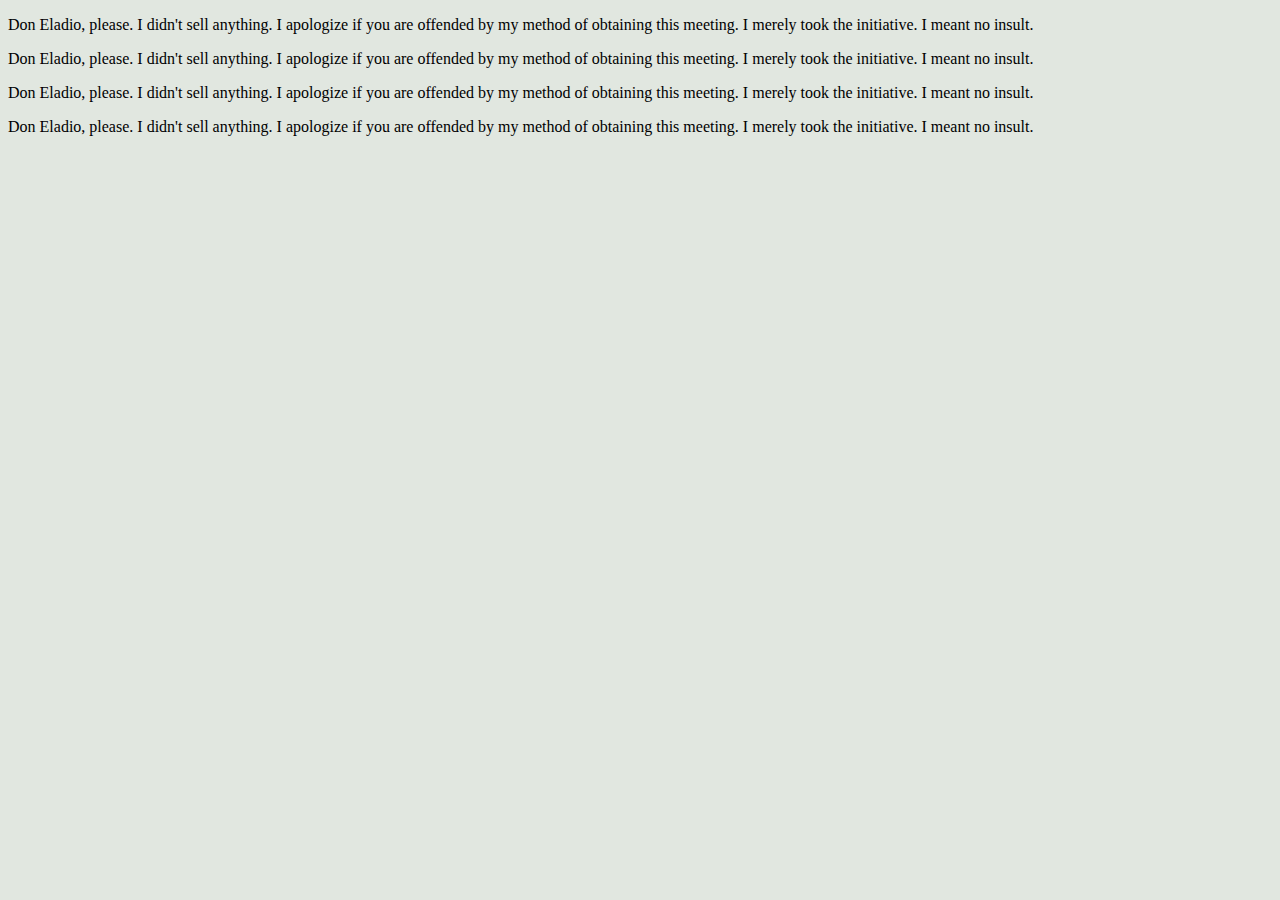
==== about.html @ 960fc205 "stylesheet" ====
<!DOCTYPE html>
<html lang="en">

<head>
  <meta charset="UTF-8">
  <meta name="viewport" content="width=device-width, initial-scale=1.0">
  <title>About our team</title>
  <link rel="stylesheet" href="./styles/styles.css">

</head>

<body>
  <div class="about-container">
    <div class="kevin">
      <p>
        Don Eladio, please. I didn't sell anything. I apologize if you are offended by my method of obtaining this
        meeting. I
        merely took the initiative. I meant no insult.
      </p>
    </div>


    <div class="karine">
      <p>
        Don Eladio, please. I didn't sell anything. I apologize if you are offended by my method of obtaining this
        meeting. I
        merely took the initiative. I meant no insult.
      </p>
    </div>
    <div class="catherine">
      <p>
        Don Eladio, please. I didn't sell anything. I apologize if you are offended by my method of obtaining this
        meeting. I
        merely took the initiative. I meant no insult.
      </p>

      <div class="samuel">
        <p>
          Don Eladio, please. I didn't sell anything. I apologize if you are offended by my method of obtaining this
          meeting. I
          merely took the initiative. I meant no insult.
        </p>
      </div>
    </div>







  </div>

</body>

</html>
---- styles/styles.css ----
* {
  box-sizing: border-box;
}

body {
  background-color: #e1e7e0;
}
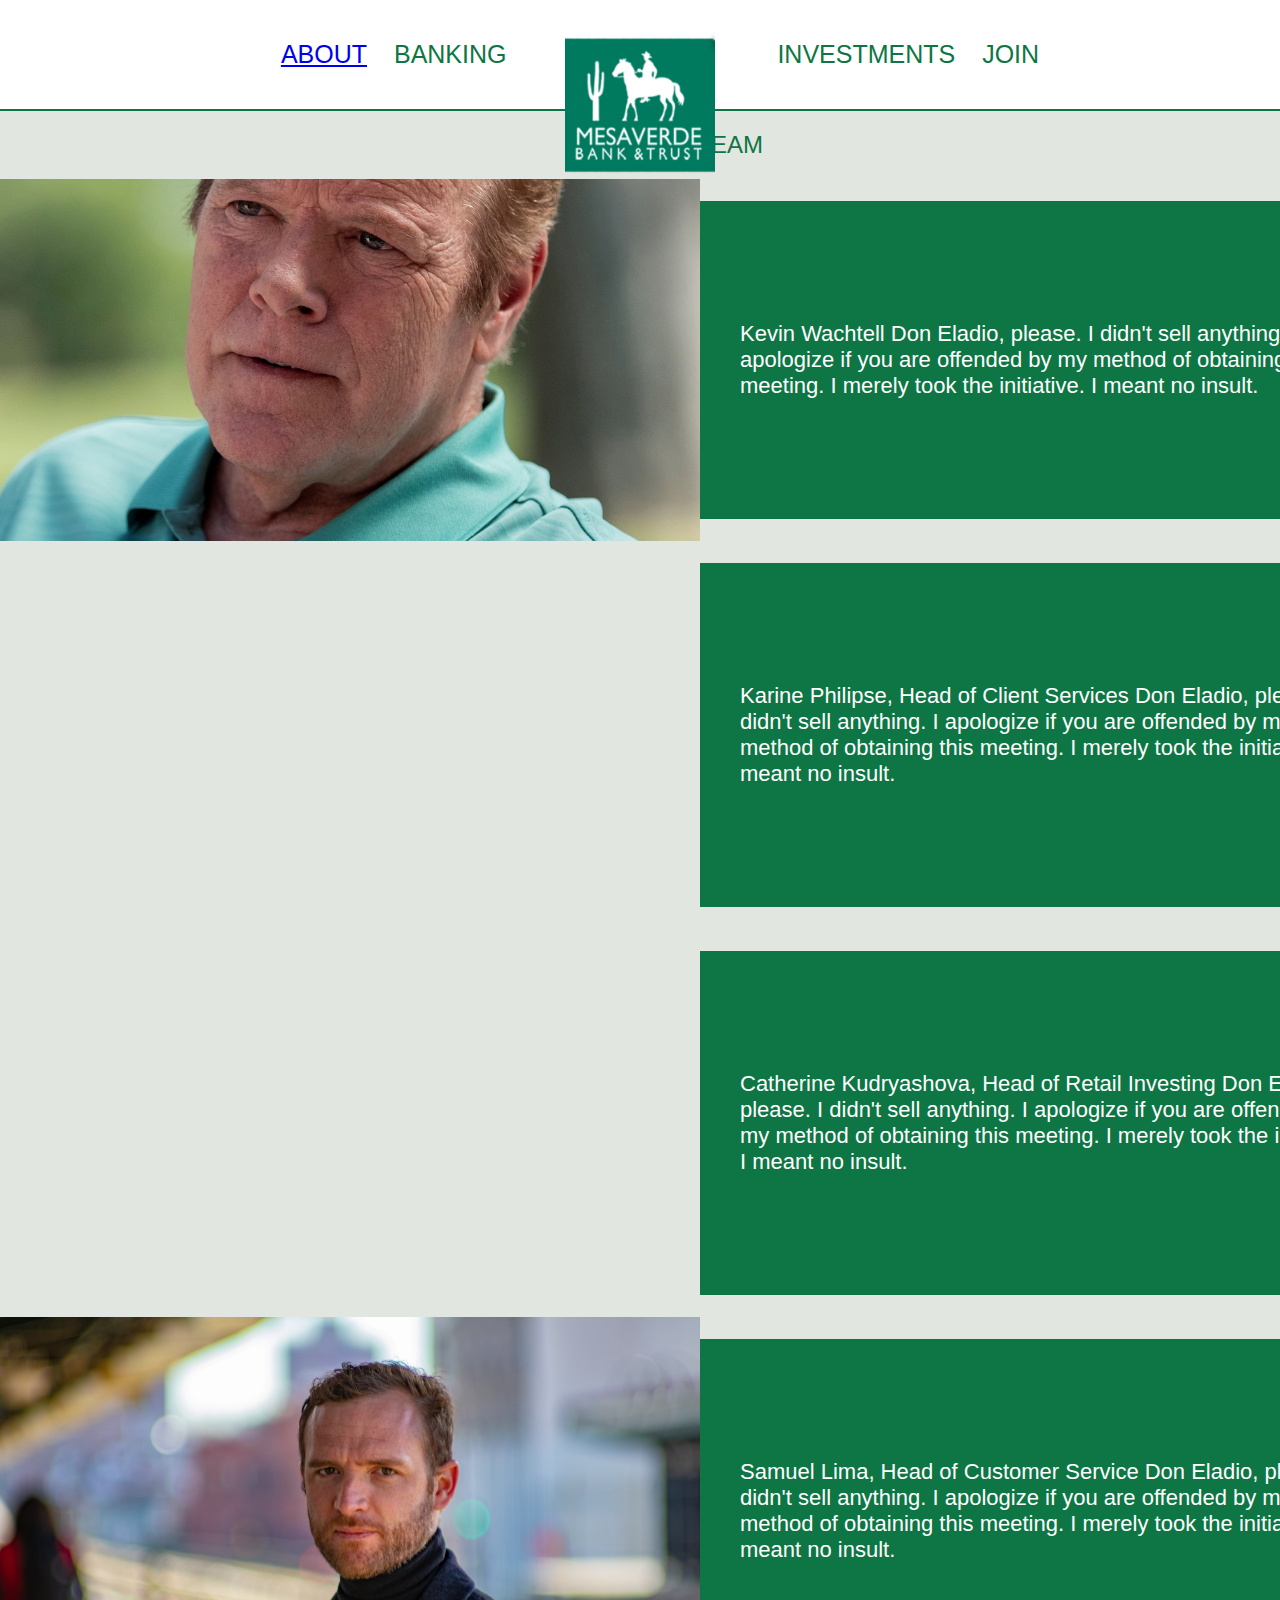
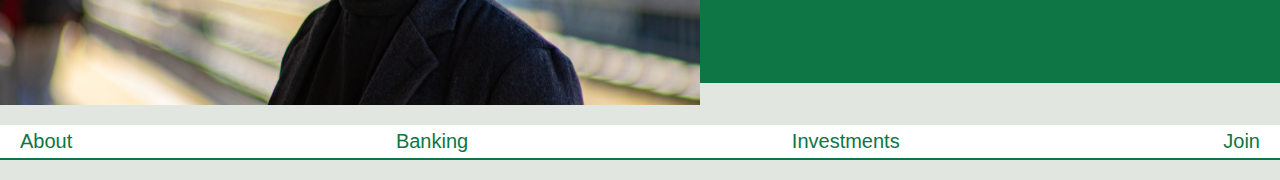
==== commit 6b86a2c9: "inital about page code" ====
--- a/about.html
+++ b/about.html
@@ -9,47 +9,76 @@
 
 </head>
 
+<nav class="nav-bar">
+  <img src="../assets/Logo_Asterisk copy.png" class="logo" alt="Mesa Verde logo">
+  <ul>
+    <li><a href="about.html">ABOUT</a></li>
+    <li>BANKING</li>
+  </ul>
+  <ul>
+    <li>INVESTMENTS</li>
+    <li>JOIN</li>
+  </ul>
+</nav>
+
 <body>
   <div class="about-container">
+    <h2>OUR TEAM</h2>
+    <!-- KEVIN -->
     <div class="kevin">
-      <p>
+      <div class="kevin-image"></div>
+      <p class="about-text">
+        Kevin Wachtell
         Don Eladio, please. I didn't sell anything. I apologize if you are offended by my method of obtaining this
         meeting. I
         merely took the initiative. I meant no insult.
       </p>
     </div>
 
-
+    <!-- KARINE -->
     <div class="karine">
-      <p>
+      <div class="karine-image"></div>
+      <p class="about-text">
+        Karine Philipse, Head of Client Services
         Don Eladio, please. I didn't sell anything. I apologize if you are offended by my method of obtaining this
         meeting. I
         merely took the initiative. I meant no insult.
       </p>
     </div>
+
+    <!-- CATHERINE -->
     <div class="catherine">
-      <p>
+      <div class="catherine-image"></div>
+      <p class="about-text">
+        Catherine Kudryashova, Head of Retail Investing
         Don Eladio, please. I didn't sell anything. I apologize if you are offended by my method of obtaining this
         meeting. I
         merely took the initiative. I meant no insult.
       </p>
+    </div>
+    <!-- SAMUEL -->
+    <div class="samuel">
+      <div class="samuel-image"></div>
+      <p class="about-text">
+        Samuel Lima, Head of Customer Service
+        Don Eladio, please. I didn't sell anything. I apologize if you are offended by my method of obtaining this
+        meeting. I
+        merely took the initiative. I meant no insult.
+      </p>
+    </div>
+  </div>
+  </div>
 
-      <div class="samuel">
-        <p>
-          Don Eladio, please. I didn't sell anything. I apologize if you are offended by my method of obtaining this
-          meeting. I
-          merely took the initiative. I meant no insult.
-        </p>
-      </div>
-    </div>
+  <!-- FOOTER -->
 
-
-
-
-
-
-
-  </div>
+  <footer>
+    <ul>
+      <li>About</li>
+      <li>Banking</li>
+      <li>Investments</li>
+      <li>Join</li>
+    </ul>
+  </footer>
 
 </body>
 
--- a/styles/styles.css
+++ b/styles/styles.css
@@ -4,4 +4,195 @@
 
 body {
   background-color: #e1e7e0;
+  margin: 0;
 }
+
+/* NAV BAR */
+.nav-bar {
+  display: flex;
+  justify-content: space-evenly;
+  padding: 5px 20px;
+  position: relative;
+  font-family: "Poppins", sans-serif;
+  font-weight: 300;
+  font-size: 25px;
+  background-color: #fff;
+  width: 100%;
+  border-bottom: #0d7644 2px solid;
+}
+.nav-bar li {
+  list-style: none;
+  display: inline-block;
+  padding: 10px;
+  font-family: "Poppins", sans-serif;
+  color: #0d7644;
+}
+
+/* HOME PAGE HERO */
+
+.hero-container {
+  width: 1400px;
+  margin: 0 auto;
+}
+
+.hero {
+  display: flex;
+  justify-content: flex-start;
+  flex-wrap: wrap;
+}
+
+.horse,
+.hero-text {
+  width: 50%;
+}
+
+.horse {
+  background-image: url("../assets/karsten-winegeart-GT6rDF2AhEM-unsplash.jpg");
+  background-size: cover;
+  background-position: center center;
+}
+
+.hero-text {
+  background-color: #2f4a37;
+  padding: 120px 40px;
+}
+
+/* LOGO */
+.logo {
+  position: absolute;
+  left: 0;
+  right: 0;
+  margin: 0 auto;
+  width: 150px;
+  height: 150px;
+  margin-top: 20px;
+}
+
+p {
+  font-family: "Poppins", sans-serif;
+  font-weight: 200;
+}
+
+/* HEADINGS */
+h2,
+h3 {
+  font-family: "Poppins", sans-serif;
+  font-weight: 500;
+  color: #0d7644;
+}
+
+h2 {
+  text-align: center;
+}
+
+.hero-container h2 {
+  padding-top: 45px;
+}
+
+/* PRODUCTS AND SERVICES */
+.products-container {
+  width: 1400px;
+  margin: 0 auto;
+  display: flex;
+  flex-direction: row;
+}
+
+.product-hero-one,
+.product-hero-two {
+  padding-top: 100px;
+}
+.product-text {
+  background-color: #2f4a37;
+}
+/* QUOTE */
+.quote {
+  background-color: #fff;
+  border-top: 5px solid #6fcf97;
+  border-bottom: 5px solid #6fcf97;
+  font-size: 32px;
+  height: 180px;
+}
+.quote p {
+  padding-top: 10px;
+  line-height: 35px;
+}
+
+/* ABOUT PAGE */
+.about-container {
+  width: 1400px;
+  margin: 0 auto;
+}
+
+.kevin,
+.karine,
+.catherine,
+.samuel {
+  display: flex;
+  justify-content: flex-start;
+  flex-wrap: wrap;
+}
+
+.kevin-image,
+.karine-image,
+.samuel-image,
+.catherine-image,
+.about-text {
+  width: 50%;
+}
+/* ABOUT IMAGES */
+.kevin-image {
+  background-image: url("../assets/Kevin_S5.webp");
+  background-size: cover;
+  background-position: center;
+}
+.karine-image {
+  background-image: url("../assets/amy-hirschi-b3AYk8HKCl0-unsplash.jpg");
+  background-size: cover;
+  background-position: top center;
+}
+
+.catherine-image {
+  background-image: url("../assets/christina-wocintechchat-com-0Zx1bDv5BNY-unsplash.jpg");
+  background-size: cover;
+  background-position: top center;
+}
+
+.samuel-image {
+  background-image: url("../assets/fred-moon-vSI2KnI4Abc-unsplash.jpg");
+  background-size: cover;
+  background-position: center center;
+}
+
+/* ABOUT TEXT */
+.about-text {
+  background-color: #0d7644;
+  padding: 120px 40px;
+  font-family: "Poppins", sans-serif;
+  font-weight: 300;
+  color: #fff;
+  font-size: 22px;
+}
+
+/* FOOTER */
+footer ul {
+  background-color: #fff;
+  width: 100%;
+  display: flex;
+  justify-content: space-between;
+  padding: 5px 20px;
+  border-bottom: #0d7644 2px solid;
+  font-family: "Poppins", sans-serif;
+  font-weight: 300;
+  list-style: none;
+  font-size: 20px;
+  color: #0d7644;
+}
+
+/* BUTTONS */
+.button {
+  background-color: #bbc29c;
+  font-family: "Poppins", sans-serif;
+  font-weight: 300;
+  padding: 10px;
+  border: #000 2px solid;
+}
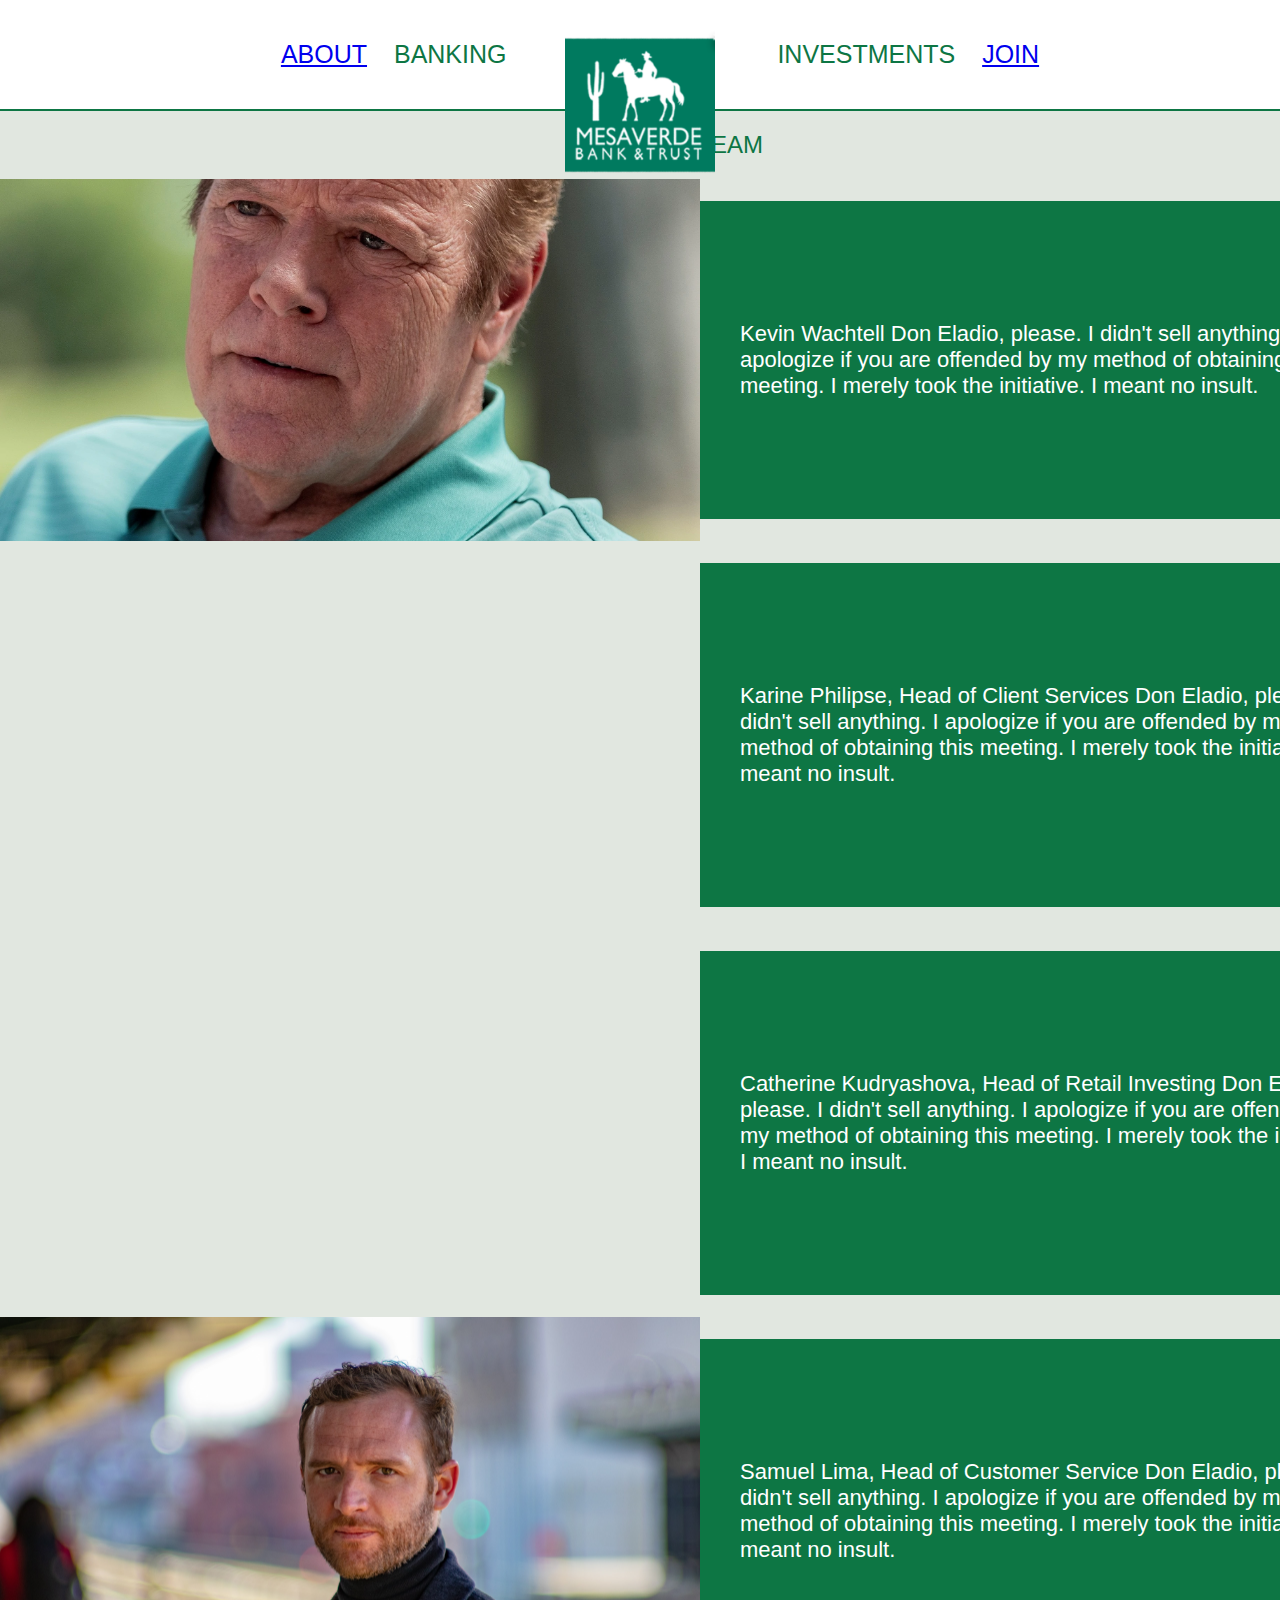
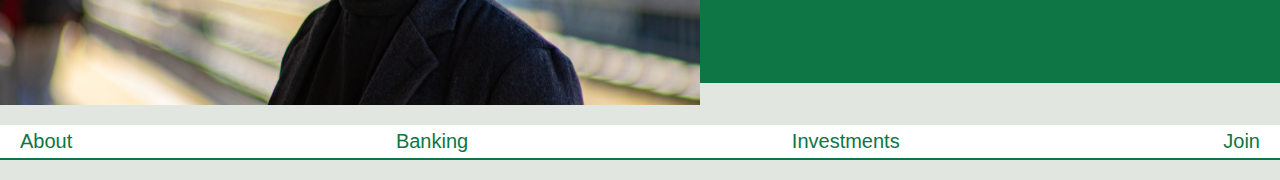
==== commit 9e04be09: "tweaks and fixes" ====
--- a/about.html
+++ b/about.html
@@ -17,7 +17,7 @@
   </ul>
   <ul>
     <li>INVESTMENTS</li>
-    <li>JOIN</li>
+    <li><a href="join.html">JOIN</a></li>
   </ul>
 </nav>
 
--- a/styles/styles.css
+++ b/styles/styles.css
@@ -31,7 +31,7 @@
 /* HOME PAGE HERO */
 
 .hero-container {
-  width: 1400px;
+  max-width: 1400px;
   margin: 0 auto;
 }
 
@@ -91,18 +91,30 @@
 
 /* PRODUCTS AND SERVICES */
 .products-container {
-  width: 1400px;
-  margin: 0 auto;
-  display: flex;
-  flex-direction: row;
-}
-
+  max-width: 1400px;
+  margin: 0 auto;
+}
+
+.products-wrapper {
+  display: flex;
+}
 .product-hero-one,
 .product-hero-two {
   padding-top: 100px;
+  width: 50%;
+  background-color: #2f4a37;
 }
 .product-text {
-  background-color: #2f4a37;
+  padding: 20px;
+  color: #fff;
+}
+.checking {
+  background-image: url("../assets/jonathan-cooper-0O2Pp6-mOkY-unsplash.jpg");
+  width: 50%;
+}
+.investing {
+  background-image: url("../assets/lo-lo-CeVj8lPBJSc-unsplash.jpg");
+  width: 50%;
 }
 /* QUOTE */
 .quote {
@@ -111,6 +123,7 @@
   border-bottom: 5px solid #6fcf97;
   font-size: 32px;
   height: 180px;
+  text-align: center;
 }
 .quote p {
   padding-top: 10px;
@@ -132,11 +145,14 @@
   flex-wrap: wrap;
 }
 
+.about-text {
+  width: 50%;
+}
+
 .kevin-image,
 .karine-image,
 .samuel-image,
-.catherine-image,
-.about-text {
+.catherine-image {
   width: 50%;
 }
 /* ABOUT IMAGES */
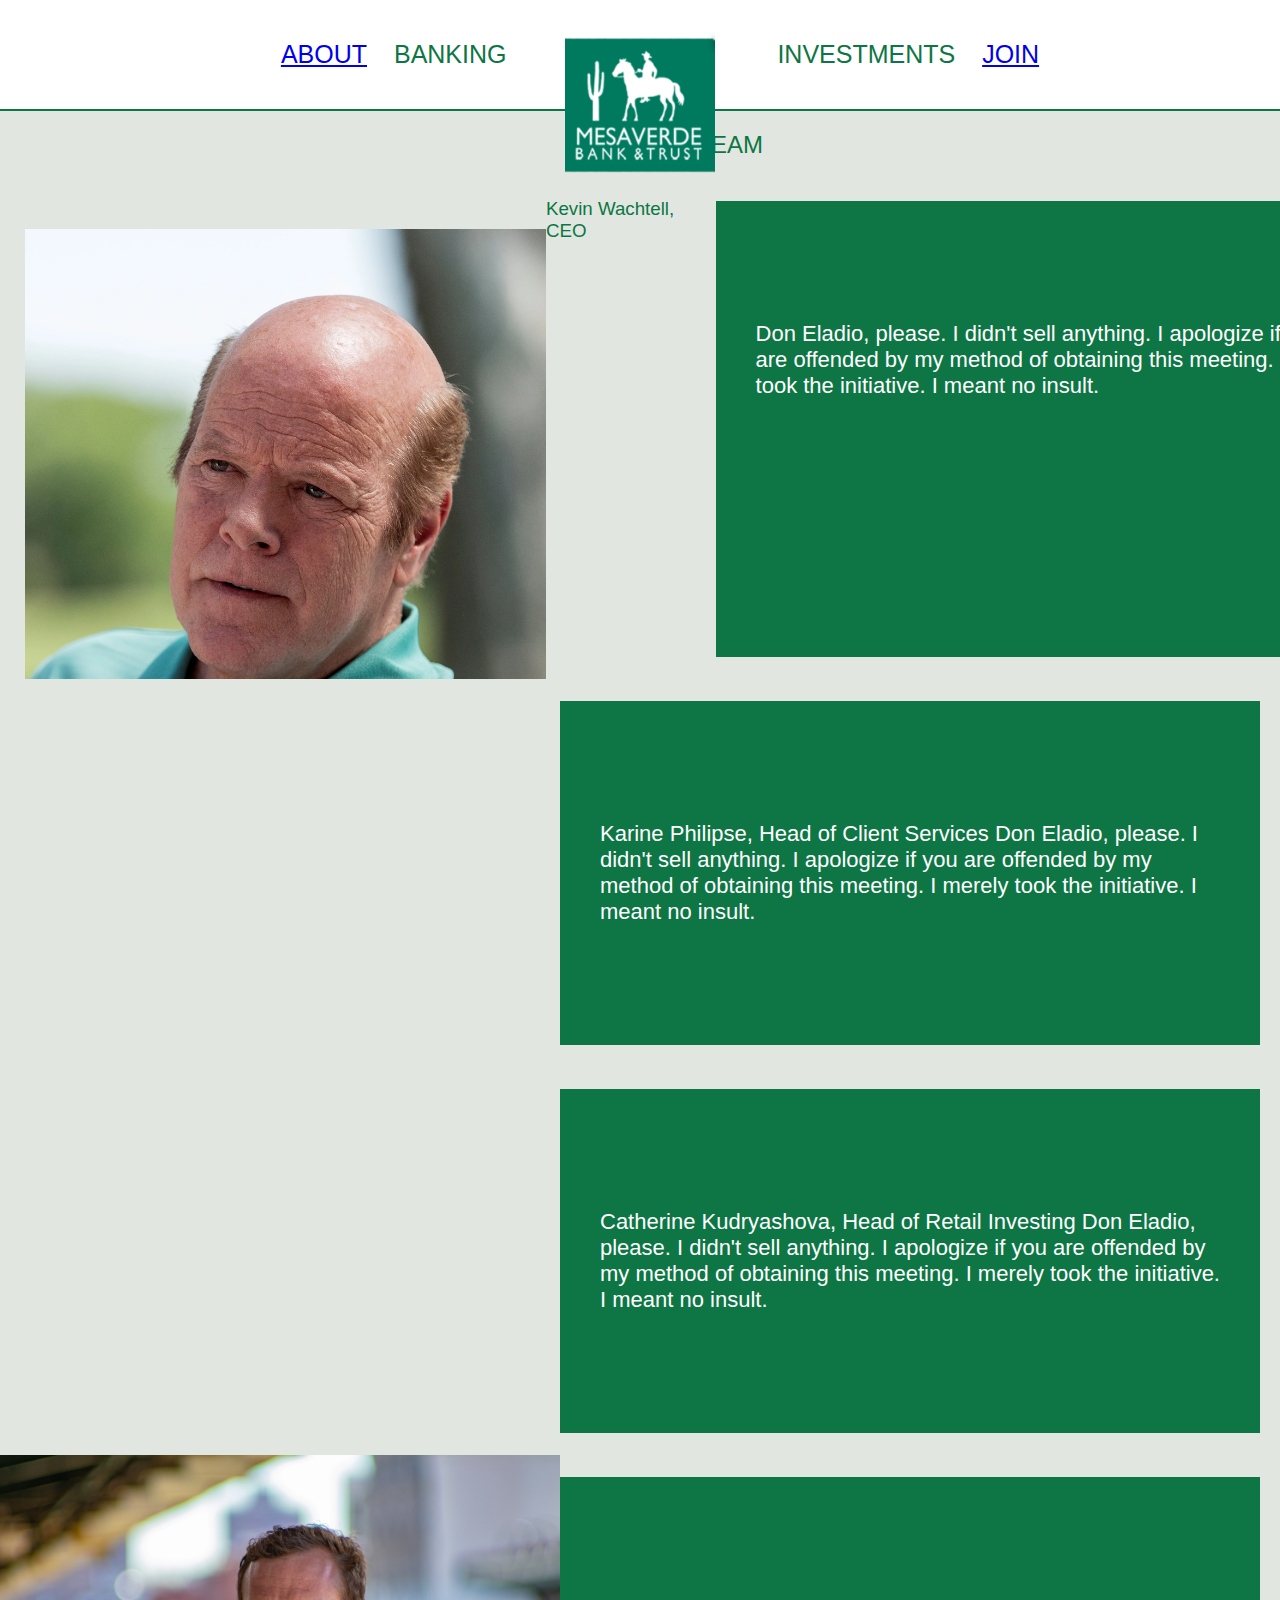
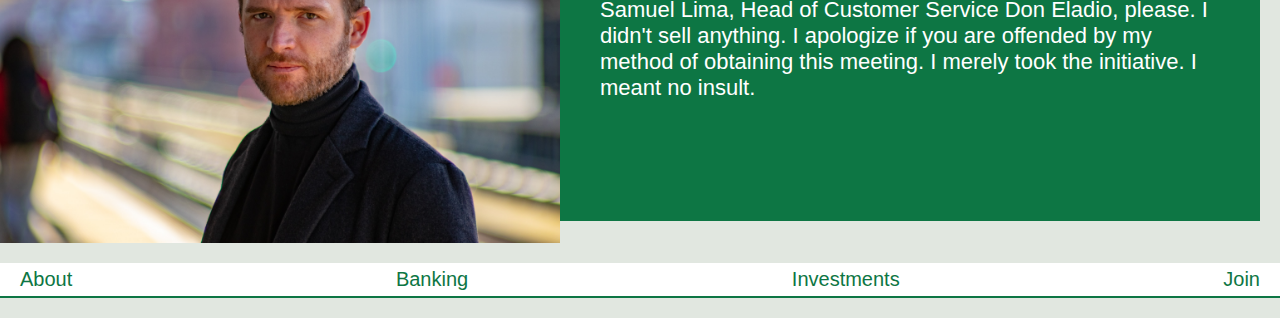
==== commit 4de9fd06: "about changes" ====
--- a/about.html
+++ b/about.html
@@ -26,9 +26,10 @@
     <h2>OUR TEAM</h2>
     <!-- KEVIN -->
     <div class="kevin">
+
       <div class="kevin-image"></div>
+      <h3 class="about-name">Kevin Wachtell, CEO</h3>
       <p class="about-text">
-        Kevin Wachtell
         Don Eladio, please. I didn't sell anything. I apologize if you are offended by my method of obtaining this
         meeting. I
         merely took the initiative. I meant no insult.
--- a/styles/styles.css
+++ b/styles/styles.css
@@ -55,6 +55,11 @@
 .hero-text {
   background-color: #2f4a37;
   padding: 120px 40px;
+  color: #fff;
+}
+
+.hero-text p {
+  padding-bottom: 25px;
 }
 
 /* LOGO */
@@ -93,28 +98,49 @@
 .products-container {
   max-width: 1400px;
   margin: 0 auto;
+  margin-bottom: 50px;
 }
 
 .products-wrapper {
   display: flex;
+  gap: 20px;
 }
 .product-hero-one,
 .product-hero-two {
-  padding-top: 100px;
+  padding: 60px 40px;
   width: 50%;
   background-color: #2f4a37;
 }
+
+.product-hero-one h3,
+.product-hero-two h3,
+.hero-text h3 {
+  text-align: center;
+  color: #fff;
+}
+
 .product-text {
-  padding: 20px;
-  color: #fff;
-}
+  padding: 20px 0;
+  color: #fff;
+}
+/* PRODUCT HERO IMAGES */
 .checking {
-  background-image: url("../assets/jonathan-cooper-0O2Pp6-mOkY-unsplash.jpg");
-  width: 50%;
+  background-image: url("../assets/jonathan-cooper.jpg");
+  width: 100%;
+  height: 400px;
+  background-size: cover;
+  background-position: 5px 50px;
+  margin: 0 auto;
+  background-repeat: no-repeat;
 }
 .investing {
   background-image: url("../assets/lo-lo-CeVj8lPBJSc-unsplash.jpg");
-  width: 50%;
+  height: 400px;
+  width: 100%;
+  margin: 0 auto;
+  background-size: cover;
+  background-position: 5px 50px;
+  background-repeat: no-repeat;
 }
 /* QUOTE */
 .quote {
@@ -141,25 +167,27 @@
 .catherine,
 .samuel {
   display: flex;
-  justify-content: flex-start;
-  flex-wrap: wrap;
 }
 
 .about-text {
   width: 50%;
 }
 
+/* ABOUT IMAGES */
 .kevin-image,
 .karine-image,
 .samuel-image,
 .catherine-image {
-  width: 50%;
+  width: 40%;
+  background-repeat: no-repeat;
 }
 /* ABOUT IMAGES */
 .kevin-image {
   background-image: url("../assets/Kevin_S5.webp");
   background-size: cover;
-  background-position: center;
+  background-position: 25px 50px;
+
+  height: 500px;
 }
 .karine-image {
   background-image: url("../assets/amy-hirschi-b3AYk8HKCl0-unsplash.jpg");
@@ -211,4 +239,5 @@
   font-weight: 300;
   padding: 10px;
   border: #000 2px solid;
-}
+  text-decoration: none;
+}
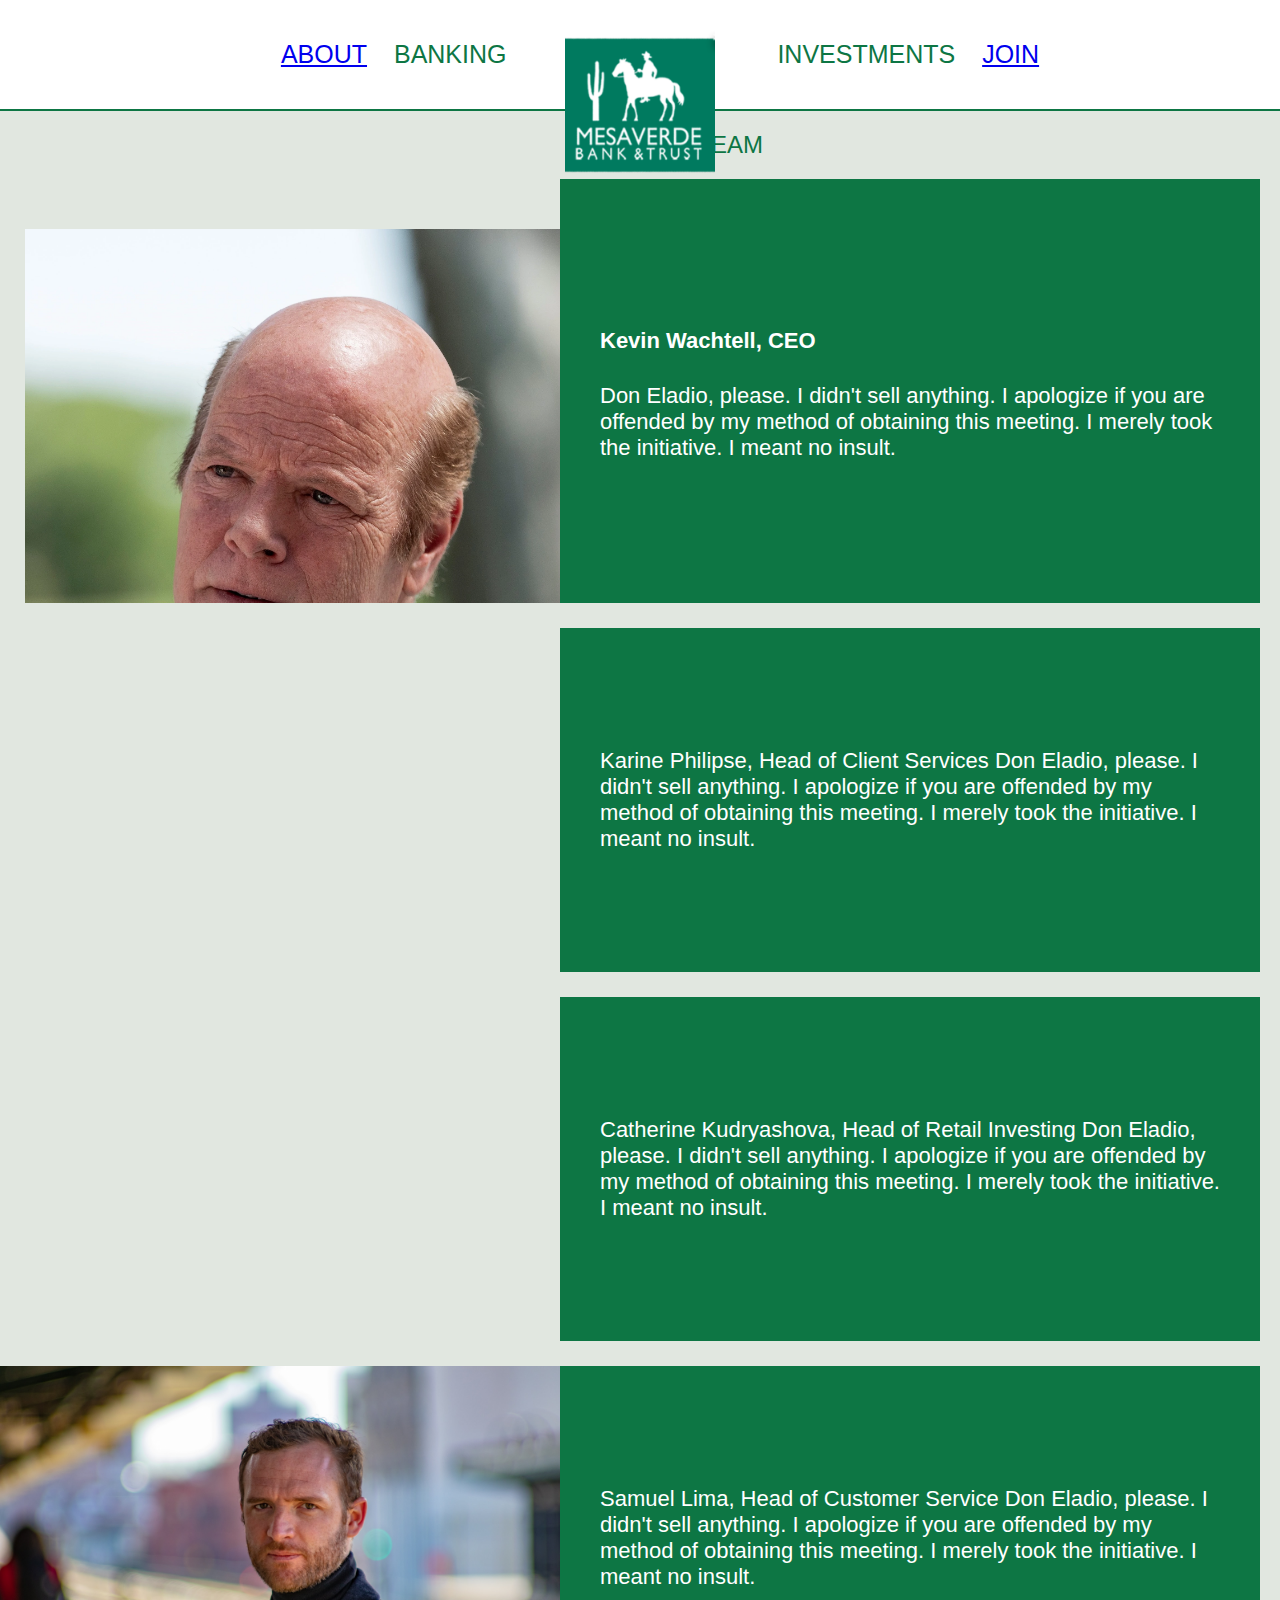
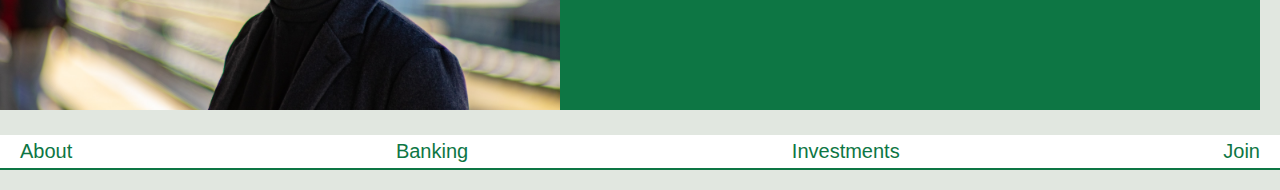
==== commit 42a1d1dd: "about fixes" ====
--- a/about.html
+++ b/about.html
@@ -26,14 +26,15 @@
     <h2>OUR TEAM</h2>
     <!-- KEVIN -->
     <div class="kevin">
-
       <div class="kevin-image"></div>
-      <h3 class="about-name">Kevin Wachtell, CEO</h3>
-      <p class="about-text">
-        Don Eladio, please. I didn't sell anything. I apologize if you are offended by my method of obtaining this
-        meeting. I
-        merely took the initiative. I meant no insult.
-      </p>
+      <div class="about-text">
+        <h4 class="about-name">Kevin Wachtell, CEO</h4>
+        <p>
+          Don Eladio, please. I didn't sell anything. I apologize if you are offended by my method of obtaining this
+          meeting. I
+          merely took the initiative. I meant no insult.
+        </p>
+      </div>
     </div>
 
     <!-- KARINE -->
--- a/styles/styles.css
+++ b/styles/styles.css
@@ -167,10 +167,12 @@
 .catherine,
 .samuel {
   display: flex;
+  margin-bottom: 25px;
 }
 
 .about-text {
   width: 50%;
+  margin: 0px;
 }
 
 /* ABOUT IMAGES */
@@ -186,8 +188,6 @@
   background-image: url("../assets/Kevin_S5.webp");
   background-size: cover;
   background-position: 25px 50px;
-
-  height: 500px;
 }
 .karine-image {
   background-image: url("../assets/amy-hirschi-b3AYk8HKCl0-unsplash.jpg");
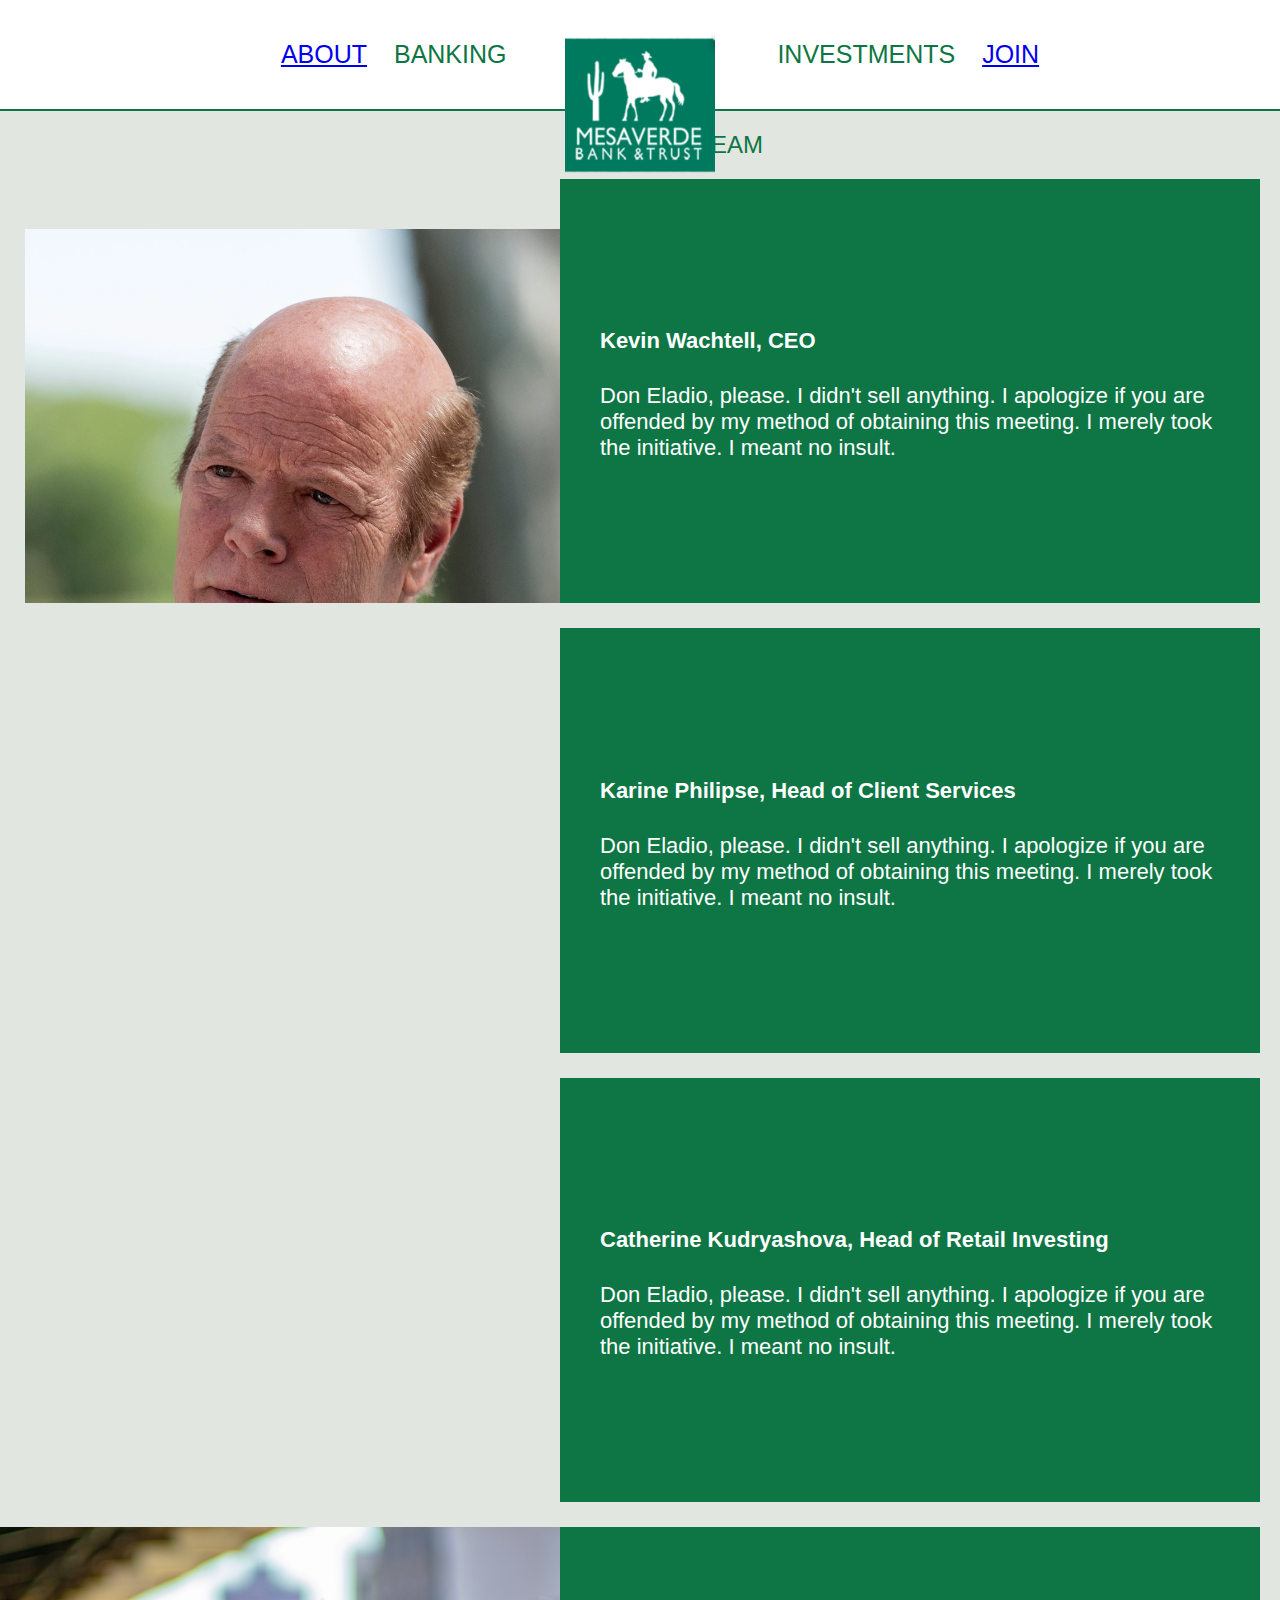
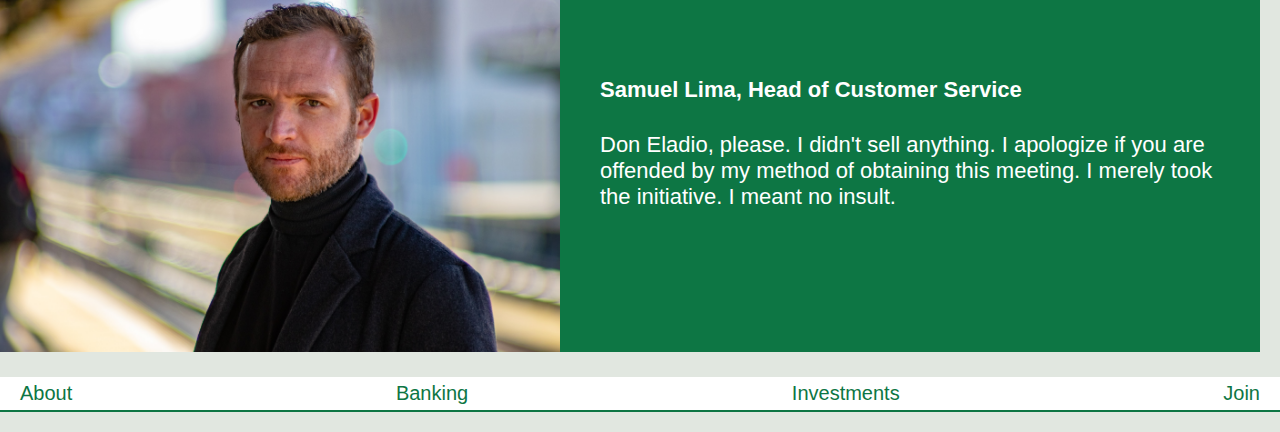
==== commit e147c10a: "about" ====
--- a/about.html
+++ b/about.html
@@ -40,35 +40,41 @@
     <!-- KARINE -->
     <div class="karine">
       <div class="karine-image"></div>
-      <p class="about-text">
-        Karine Philipse, Head of Client Services
-        Don Eladio, please. I didn't sell anything. I apologize if you are offended by my method of obtaining this
-        meeting. I
-        merely took the initiative. I meant no insult.
-      </p>
+      <div class="about-text">
+        <h4 class="about-name">Karine Philipse, Head of Client Services</h4>
+        <p>
+          Don Eladio, please. I didn't sell anything. I apologize if you are offended by my method of obtaining this
+          meeting. I
+          merely took the initiative. I meant no insult.
+        </p>
+      </div>
+
     </div>
 
     <!-- CATHERINE -->
     <div class="catherine">
       <div class="catherine-image"></div>
-      <p class="about-text">
-        Catherine Kudryashova, Head of Retail Investing
-        Don Eladio, please. I didn't sell anything. I apologize if you are offended by my method of obtaining this
-        meeting. I
-        merely took the initiative. I meant no insult.
-      </p>
+      <div class="about-text">
+        <h4 class="about-name">Catherine Kudryashova, Head of Retail Investing</h4>
+        <p>
+          Don Eladio, please. I didn't sell anything. I apologize if you are offended by my method of obtaining this
+          meeting. I
+          merely took the initiative. I meant no insult.
+        </p>
+      </div>
     </div>
     <!-- SAMUEL -->
     <div class="samuel">
       <div class="samuel-image"></div>
-      <p class="about-text">
-        Samuel Lima, Head of Customer Service
-        Don Eladio, please. I didn't sell anything. I apologize if you are offended by my method of obtaining this
-        meeting. I
-        merely took the initiative. I meant no insult.
-      </p>
+      <div class="about-text">
+        <h4 class="about-name">Samuel Lima, Head of Customer Service</h4>
+        <p>
+          Don Eladio, please. I didn't sell anything. I apologize if you are offended by my method of obtaining this
+          meeting. I
+          merely took the initiative. I meant no insult.
+        </p>
+      </div>
     </div>
-  </div>
   </div>
 
   <!-- FOOTER -->
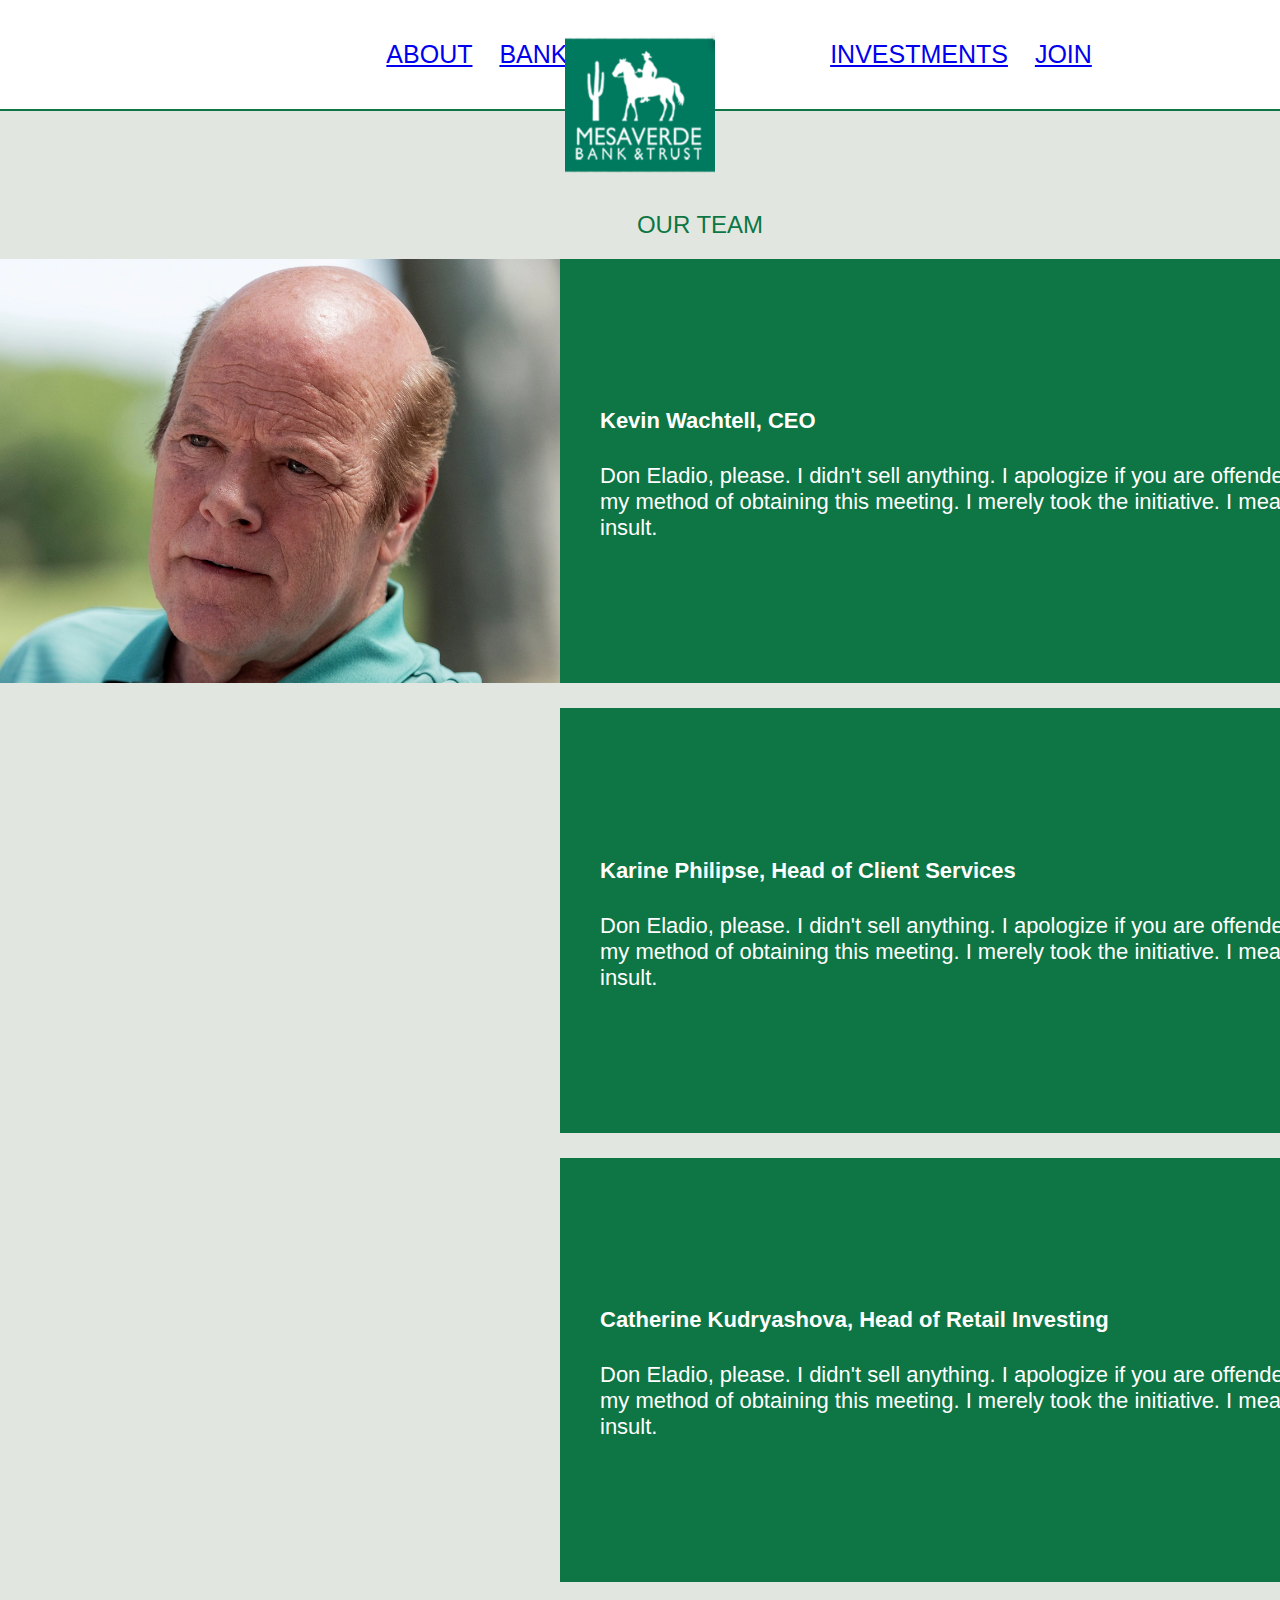
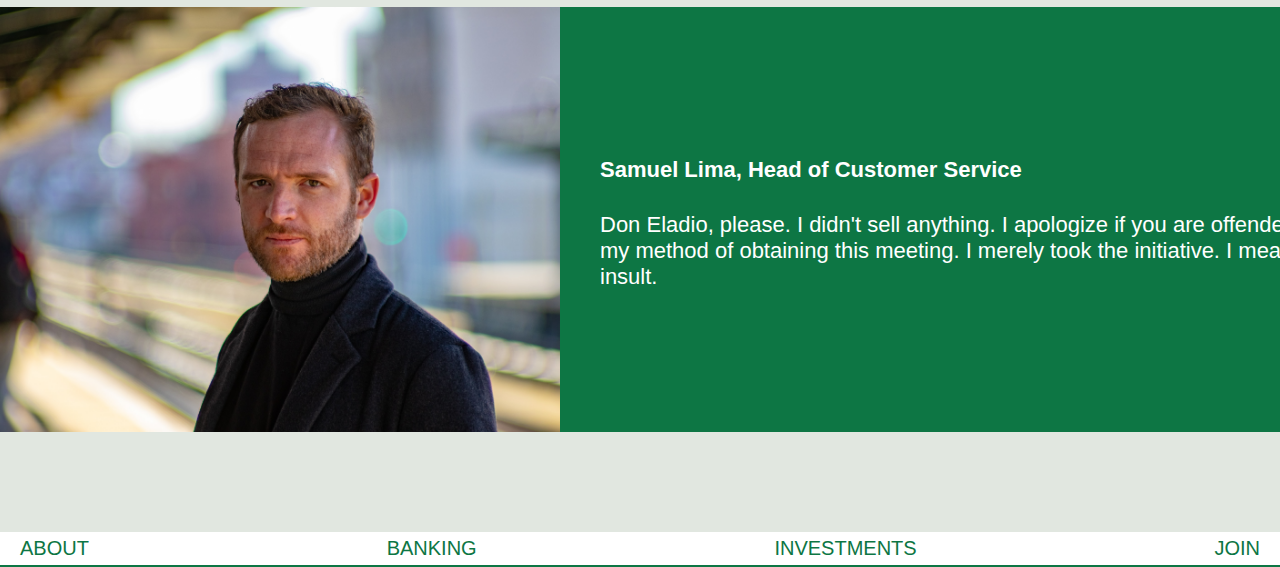
==== commit 4c3f3ff5: "investment page and fixes" ====
--- a/about.html
+++ b/about.html
@@ -8,15 +8,17 @@
   <link rel="stylesheet" href="./styles/styles.css">
 
 </head>
+<!-- NAV -->
+<nav class="nav-bar">
 
-<nav class="nav-bar">
-  <img src="../assets/Logo_Asterisk copy.png" class="logo" alt="Mesa Verde logo">
+  <a href="/"><img src="../assets/Logo_Asterisk copy.png" class="logo" alt="Mesa Verde logo"></a>
+  <!-- <img src="../assets/Logo_Asterisk copy.png" class="logo" alt="Mesa Verde logo"> -->
   <ul>
     <li><a href="about.html">ABOUT</a></li>
-    <li>BANKING</li>
+    <li><a href="banking.html">BANKING</a></li>
   </ul>
   <ul>
-    <li>INVESTMENTS</li>
+    <li><a href="investments.html">INVESTMENTS</a></li>
     <li><a href="join.html">JOIN</a></li>
   </ul>
 </nav>
--- a/styles/styles.css
+++ b/styles/styles.css
@@ -42,7 +42,10 @@
 }
 
 .horse,
-.hero-text {
+.investing-horse,
+.banking-horse,
+.hero-text,
+.banking-hero-text {
   width: 50%;
 }
 
@@ -52,12 +55,16 @@
   background-position: center center;
 }
 
-.hero-text {
+.hero-text,
+.banking-hero-text {
   background-color: #2f4a37;
   padding: 120px 40px;
   color: #fff;
 }
 
+.banking-hero-text {
+  text-align: center;
+}
 .hero-text p {
   padding-bottom: 25px;
 }
@@ -112,6 +119,7 @@
   background-color: #2f4a37;
 }
 
+.banking-hero-text h3,
 .product-hero-one h3,
 .product-hero-two h3,
 .hero-text h3 {
@@ -159,7 +167,7 @@
 /* ABOUT PAGE */
 .about-container {
   width: 1400px;
-  margin: 0 auto;
+  margin: 100px auto;
 }
 
 .kevin,
@@ -171,7 +179,7 @@
 }
 
 .about-text {
-  width: 50%;
+  width: 60%;
   margin: 0px;
 }
 
@@ -187,18 +195,18 @@
 .kevin-image {
   background-image: url("../assets/Kevin_S5.webp");
   background-size: cover;
-  background-position: 25px 50px;
+  background-position: 25% 20%;
 }
 .karine-image {
   background-image: url("../assets/amy-hirschi-b3AYk8HKCl0-unsplash.jpg");
   background-size: cover;
-  background-position: top center;
+  background-position: 25% 32%;
 }
 
 .catherine-image {
   background-image: url("../assets/christina-wocintechchat-com-0Zx1bDv5BNY-unsplash.jpg");
   background-size: cover;
-  background-position: top center;
+  background-position: 25% 25%;
 }
 
 .samuel-image {
@@ -216,6 +224,59 @@
   color: #fff;
   font-size: 22px;
 }
+/* BANKING PAGE */
+.banking-horse {
+  background-image: url("../assets/giorgio-manenti-YH-P6HiTlkQ-unsplash.jpg");
+  background-size: cover;
+  background-position: center center;
+}
+
+/* BANKING PRODUCT IMAGES */
+.checking-account {
+  background-image: url("../assets/nathan-dumlao-lvWw_G8tKsk-unsplash.jpg");
+  width: 100%;
+  height: 400px;
+  background-size: cover;
+  background-position: 5px -110px;
+  margin: 0 auto;
+  background-repeat: no-repeat;
+}
+.fixed-checking {
+  background-image: url("../assets/kaysha-aTn1wwElmE0-unsplash.jpg");
+  height: 400px;
+  width: 100%;
+  background-size: cover;
+  background-position: 5px -110px;
+  margin: 0 auto;
+  background-repeat: no-repeat;
+}
+
+/* INVESTMENT */
+.investing-horse {
+  background-image: url("../assets/kenny-webster-QrJc1RVI7uM-unsplash.jpg");
+  background-size: cover;
+  background-position: center center;
+}
+
+.managed-account {
+  background-image: url("../assets/austin-distel-nGc5RT2HmF0-unsplash.jpg");
+  height: 400px;
+  width: 100%;
+  background-size: cover;
+  background-position: 5px -110px;
+  margin: 0 auto;
+  background-repeat: no-repeat;
+}
+
+.investment-team {
+  background-image: url("../assets/thisisengineering-raeng-p5wrlynJR4A-unsplash.jpg");
+  height: 400px;
+  width: 100%;
+  background-size: cover;
+  background-position: 5px -110px;
+  margin: 0 auto;
+  background-repeat: no-repeat;
+}
 
 /* FOOTER */
 footer ul {
@@ -230,6 +291,8 @@
   list-style: none;
   font-size: 20px;
   color: #0d7644;
+  text-transform: uppercase;
+  margin-bottom: 0;
 }
 
 /* BUTTONS */
@@ -241,3 +304,21 @@
   border: #000 2px solid;
   text-decoration: none;
 }
+
+/* FORM */
+
+form p,
+label {
+  font-family: "Poppins", sans-serif;
+  font-weight: 500;
+}
+
+label {
+  display: block;
+  padding-top: 10px;
+}
+input[type="text"],
+[type="email"] {
+  height: 70px;
+  width: 800px;
+}
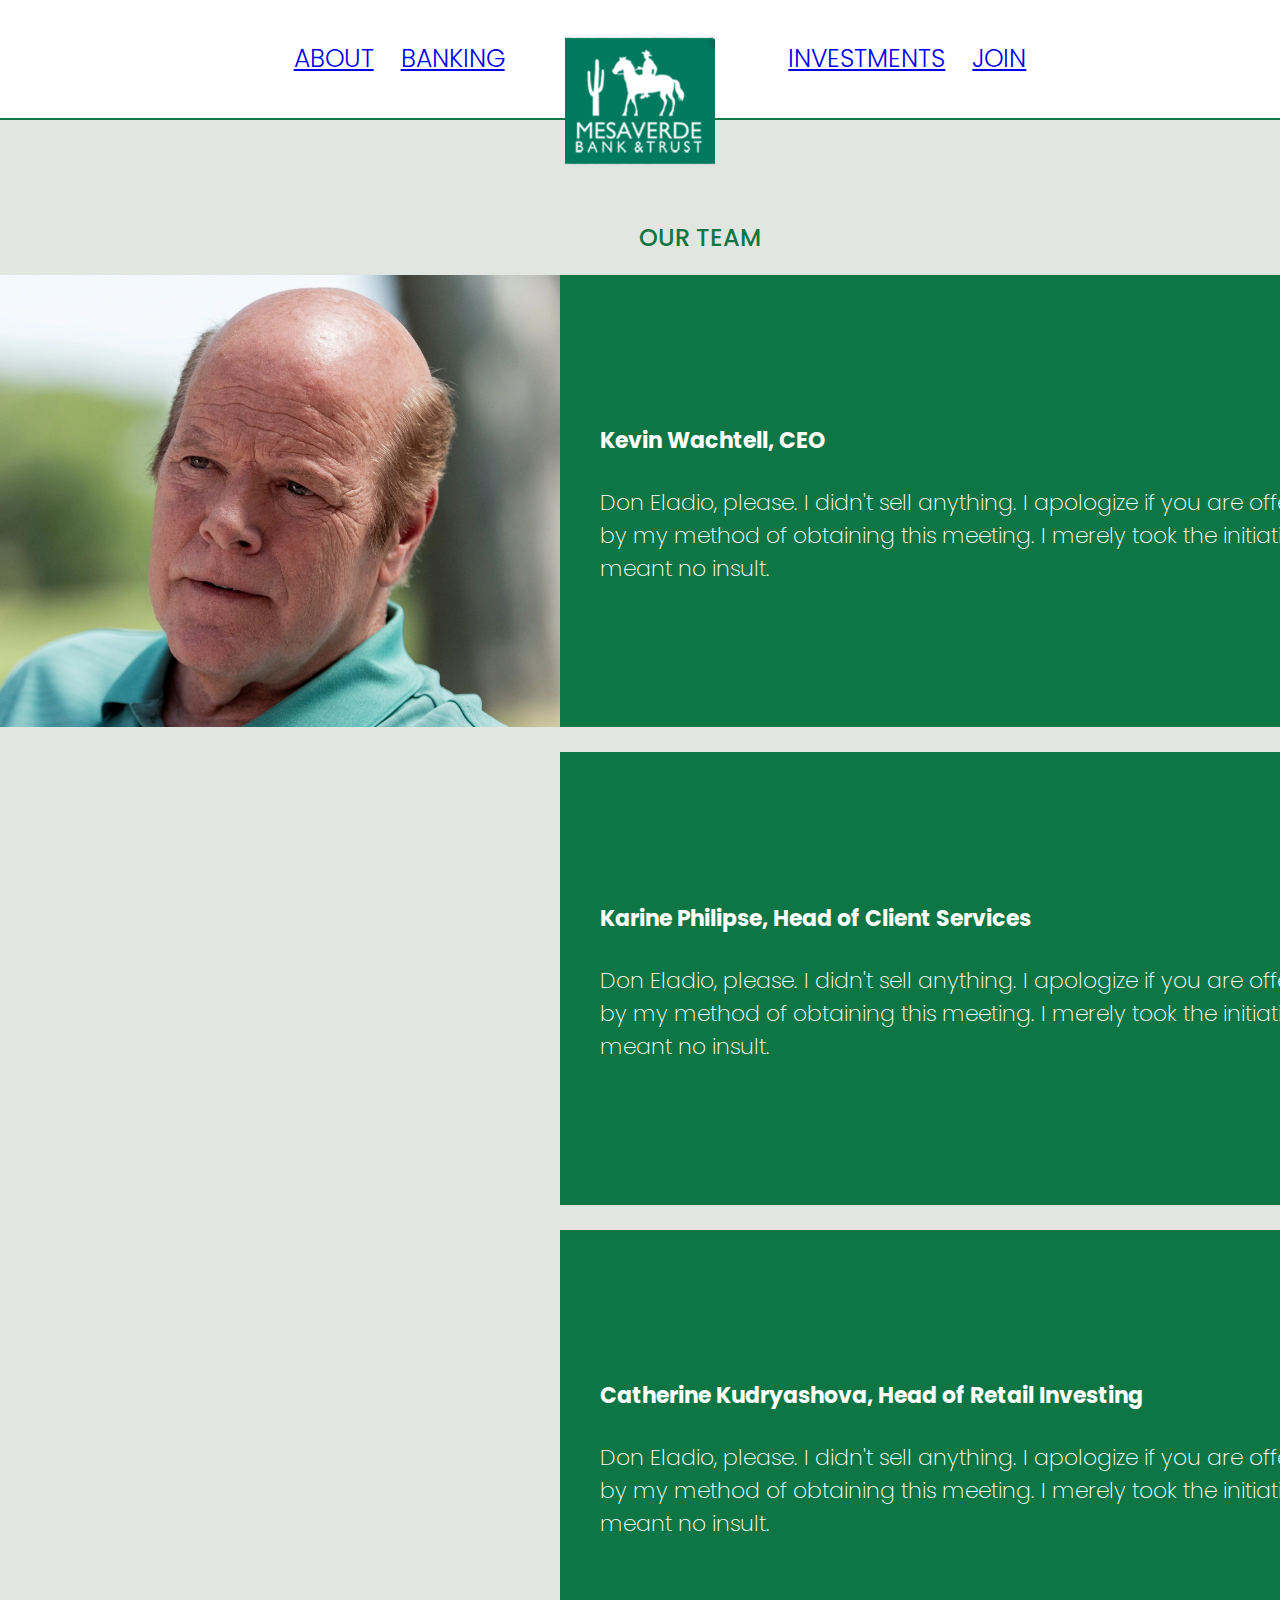
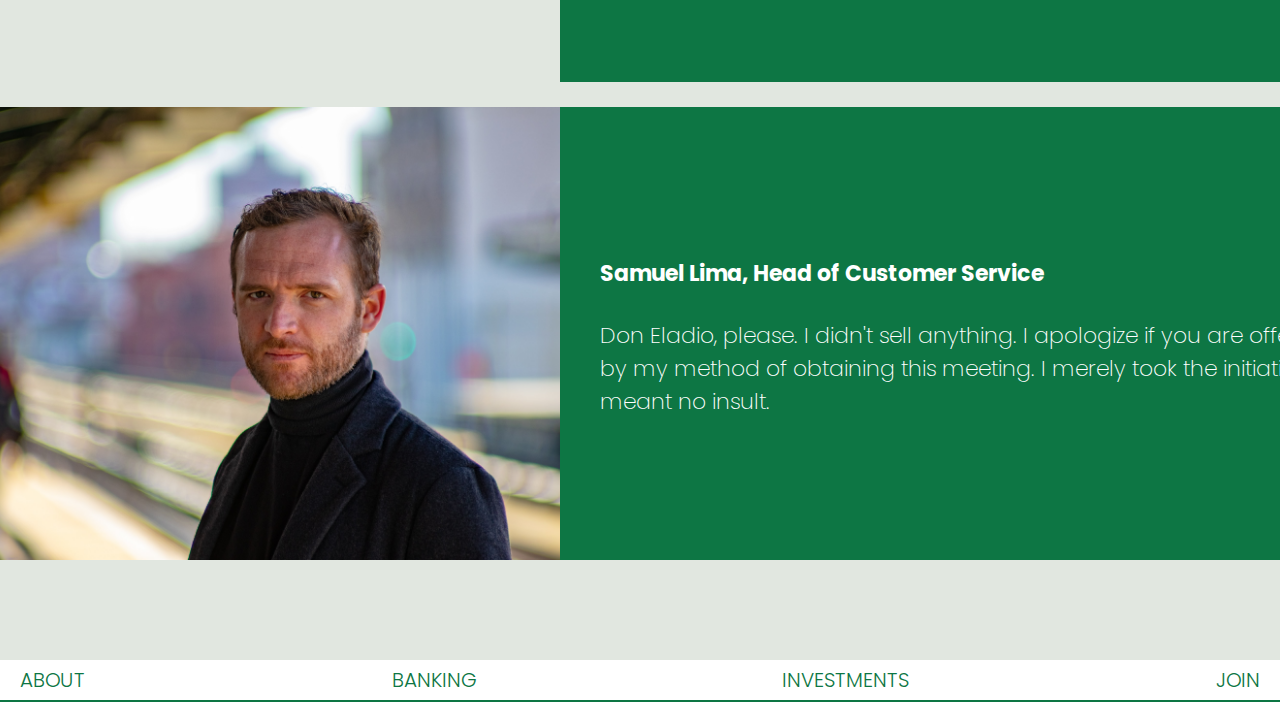
==== commit 53fd1034: "header.css file added" ====
--- a/about.html
+++ b/about.html
@@ -4,14 +4,21 @@
 <head>
   <meta charset="UTF-8">
   <meta name="viewport" content="width=device-width, initial-scale=1.0">
-  <title>About our team</title>
+  <title>Mesa Verde Bank and Trust</title>
   <link rel="stylesheet" href="./styles/styles.css">
-
+  <!-- GOOGLE FONTS -->
+  <link rel="preconnect" href="https://fonts.googleapis.com">
+  <link rel="preconnect" href="https://fonts.gstatic.com" crossorigin>
+  <link href="https://fonts.googleapis.com/css2?family=Poppins:wght@300;500&display=swap" rel="stylesheet">
+  <link rel="preconnect" href="https://fonts.googleapis.com">
+  <link rel="preconnect" href="https://fonts.gstatic.com" crossorigin>
+  <link href="https://fonts.googleapis.com/css2?family=Poppins:wght@500&display=swap" rel="stylesheet">
+  <link rel="stylesheet" href="./styles/header.css">
 </head>
 <!-- NAV -->
 <nav class="nav-bar">
 
-  <a href="/"><img src="../assets/Logo_Asterisk copy.png" class="logo" alt="Mesa Verde logo"></a>
+  <a href="/" class="logo-button"><img src="../assets/Logo_Asterisk copy.png" class="logo" alt="Mesa Verde logo"></a>
   <!-- <img src="../assets/Logo_Asterisk copy.png" class="logo" alt="Mesa Verde logo"> -->
   <ul>
     <li><a href="about.html">ABOUT</a></li>
--- a/styles/styles.css
+++ b/styles/styles.css
@@ -71,13 +71,7 @@
 
 /* LOGO */
 .logo {
-  position: absolute;
-  left: 0;
-  right: 0;
-  margin: 0 auto;
-  width: 150px;
-  height: 150px;
-  margin-top: 20px;
+  width: 100%;
 }
 
 p {
@@ -92,7 +86,9 @@
   font-weight: 500;
   color: #0d7644;
 }
-
+.join {
+  margin-top: 70px;
+}
 h2 {
   text-align: center;
 }
@@ -292,9 +288,18 @@
   font-size: 20px;
   color: #0d7644;
   text-transform: uppercase;
-  margin-bottom: 0;
-}
-
+  margin-bottom: 0px;
+}
+
+/* .logo-button {
+  position: absolute;
+  left: 0;
+  right: 0;
+  margin: 0 auto;
+  width: 150px;
+  height: 150px;
+  margin-top: 20px;
+} */
 /* BUTTONS */
 .button {
   background-color: #bbc29c;
@@ -306,19 +311,50 @@
 }
 
 /* FORM */
-
+.form-container {
+  max-width: 800px;
+  margin: 0 auto;
+}
+.subtitle {
+  text-align: center;
+}
 form p,
 label {
   font-family: "Poppins", sans-serif;
   font-weight: 500;
 }
-
-label {
+/* LABELS */
+.input-label {
   display: block;
   padding-top: 10px;
+}
+/* RADIO BUTTIONS */
+input[type="radio"] {
+  height: 25px;
+  width: 25px;
+  margin-bottom: 10px;
 }
 input[type="text"],
 [type="email"] {
   height: 70px;
-  width: 800px;
-}
+  width: 100%;
+  font-size: 25px;
+  margin-bottom: 25px;
+}
+
+/* DROPDOWN */
+select {
+  height: 70px;
+  width: 100%;
+  font-size: 20px;
+}
+/* CHECKBOX */
+[type="checkbox"] {
+  height: 25px;
+  width: 25px;
+}
+/* SUBMIT BUTTON */
+.form-container .button {
+  display: inline-block;
+  margin-left: 400px;
+}
--- a/styles/header.css
+++ b/styles/header.css
@@ -0,0 +1,9 @@
+.logo-button {
+  position: absolute;
+  left: 0;
+  right: 0;
+  margin: 0 auto;
+  width: 150px;
+  height: 150px;
+  margin-top: 20px;
+}
